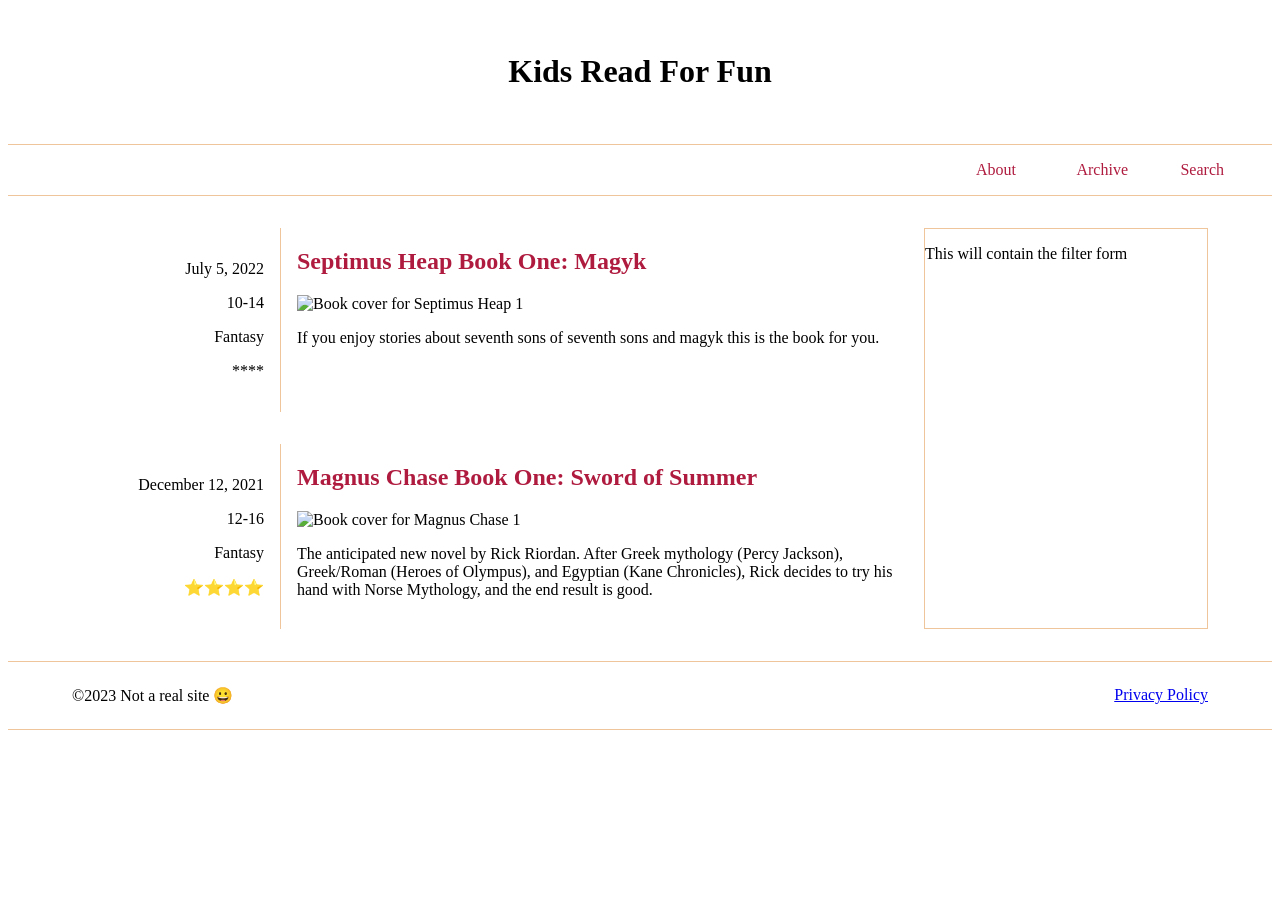
==== blog/index.html @ cabb46c7 "blog week 1 completed" ====
<!DOCTYPE html>
<html lang="en">
<head>
    <meta charset="UTF-8">
    <meta name="viewport" content="width=device-width, initial-scale=1.0">
    <title>Document</title>
    <meta name="description" content="Blog for book reviews">
    <meta name="Author" content="Ryan Sinclair">
    <link rel="stylesheet" href="blog.css">
    <script src="blog.js"></script>
</head>
<body>
    <header>
        <h1>Kids Read For Fun</h1>
        <div class="skiptocontent">
            <a href="#maincontent">skip to main content</a>
        </div>
        <nav>
            <ul class="header-links">
                <li><a href="#">About</a></li>
                <li><a href="#">Archive</a></li>
                <li><a href="#">Search</a></li>
            </ul>
        </nav>
    </header>
    <main id="maincontent">
        <div id="content">
            <section class="articles">
                <div class="book-info-left">
                    <p>July 5, 2022</p>
                    <p>10-14</p>
                    <p>Fantasy</p>
                    <p>****</p>
                </div>
                <div>
                    <h2>Septimus Heap Book One: Magyk</h2>
                    <img src="https://upload.wikimedia.org/wikipedia/en/5/5f/Magkycover2.jpg" alt="Book cover for Septimus Heap 1"></img>
                    <p>If you enjoy stories about seventh sons of seventh sons and magyk this is the book for you.</p>
                </div>
                <div class="book-info-left">
                    <p>December 12, 2021</p>
                    <p>12-16</p>
                    <p>Fantasy</p>
                    <p>⭐⭐⭐⭐</p>
                </div>
                <div>
                        <h2>Magnus Chase Book One: Sword of Summer</h2>
                    <img src="https://books.google.com/books/content/images/frontcover/xWuyBAAAQBAJ?fife=w300" alt="Book cover for Magnus Chase 1">
                    <p>The anticipated new novel by Rick Riordan. After Greek mythology (Percy Jackson), Greek/Roman (Heroes of Olympus), and Egyptian (Kane Chronicles), Rick decides to try his hand with Norse Mythology, and the end result is good.</p>
                </div>
            </section>
            <div class="filter-form">
                <p>This will contain the filter form</p>
            </div>
        </div>
    </main>
    <footer>
        <p>©2023 Not a real site 😀</p>
        <a href="https://www.youtube.com/watch?v=dQw4w9WgXcQ" target="_blank">Privacy Policy</a>
    </footer>
</body>
</html>
---- blog/blog.css ----
@import url("https://fonts.googleapis.com/css2?family=family=Mooli&display=swap");
:root {
    --border-color: #EFC69B;
    --title-color: #AF1B3F;
    --text-color: #473144;
}

header h1 {
    text-align: center;
    padding-top: 1em;
    padding-bottom: 1em;
}

.header-links {
    display: grid;
    grid-template-columns: 5em 7em 6em;
    color: var(--title-color);
    justify-content: end;
    justify-items: end;
    list-style: none;
    border-top: 1px solid var(--border-color);
    border-bottom: 1px solid var(--border-color);
    padding-top: 1em;
    padding-bottom: 1em;
    padding-right: 3em;
    margin-bottom: 2em;
}

.header-links a {
    color: var(--title-color);
    text-decoration: none;
}

#content {
    display: grid;
    grid-template-columns: 3fr 1fr;
    margin-right: 5vw;
    margin-left: 5vw;
}

.articles {
    display: grid;
    grid-template-rows: auto auto;
    grid-template-columns: 1fr 3fr;
    column-gap: 1em;
    row-gap: 2em;
}

.articles h2 {
    color: var(--title-color);
}

.articles img {
    display: block;
    margin: 0 auto;
}

.book-info-left {
    border-right: 1px solid var(--border-color);
    text-align: right;
    padding: 1em;
}

.filter-form {
    border: 1px solid var(--border-color);
}

.skiptocontent a {
    position: absolute;
    top: -1000px;
    justify-self: left;
    align-self: center;
    background-color: yellow;
    color: black;
}
.skiptocontent a:focus {
    top: 160px;
}

footer {
    border-top: 1px solid var(--border-color);
    border-bottom: 1px solid var(--border-color);
    margin-top: 2em;
    padding-top: .5em;
    padding-bottom: .5em;
    display: grid;
    grid-template-columns: auto auto;
}

footer p {
    padding-left: 5vw;
}

footer a {
    padding-right: 5vw;
    align-self: center;
    justify-self: right;
}
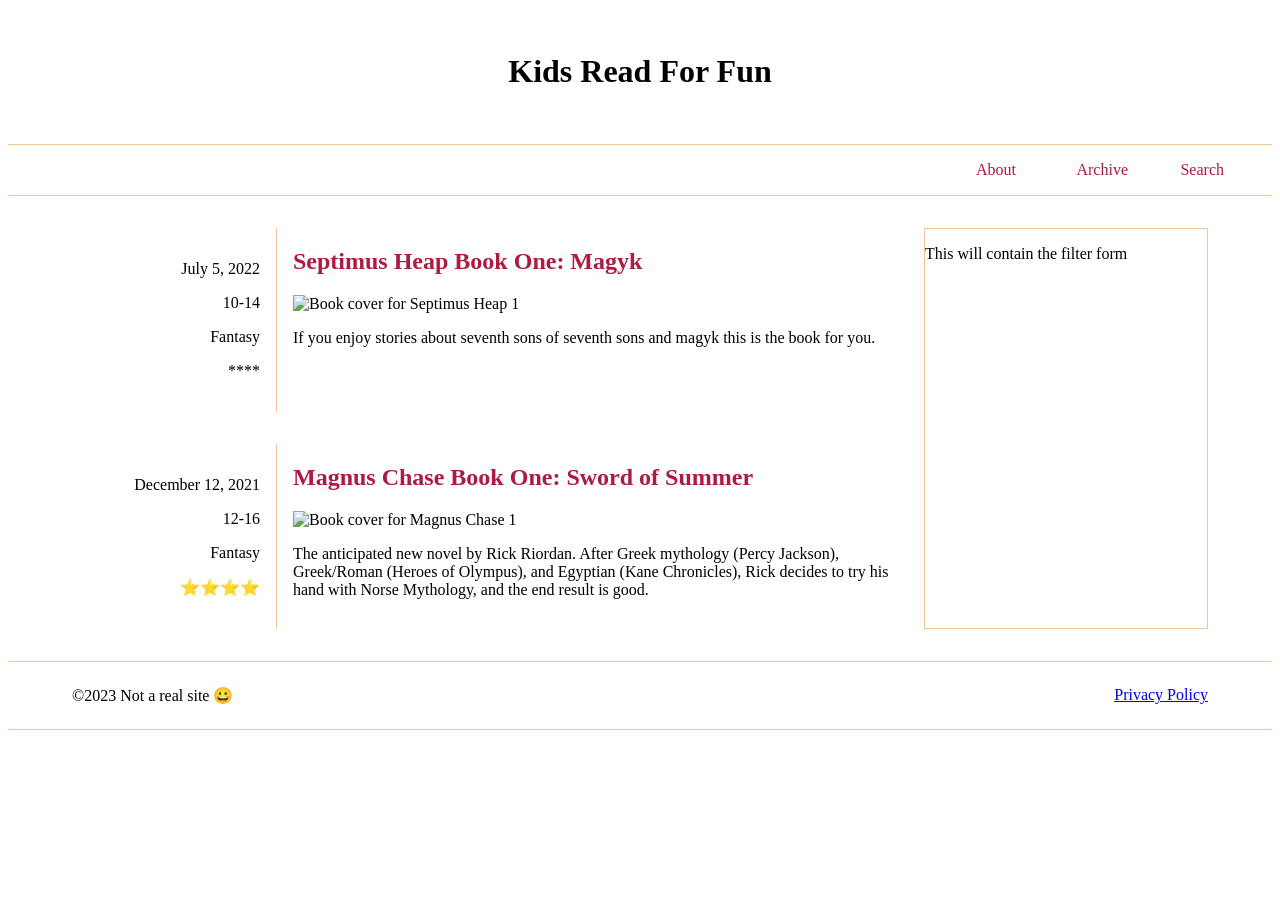
==== commit 1d434edd: "Made articles dynamically added to HTML with JS" ====
--- a/blog/index.html
+++ b/blog/index.html
@@ -7,7 +7,7 @@
     <meta name="description" content="Blog for book reviews">
     <meta name="Author" content="Ryan Sinclair">
     <link rel="stylesheet" href="blog.css">
-    <script src="blog.js"></script>
+    <script src="blog.js" defer></script>
 </head>
 <body>
     <header>
@@ -25,30 +25,7 @@
     </header>
     <main id="maincontent">
         <div id="content">
-            <section class="articles">
-                <div class="book-info-left">
-                    <p>July 5, 2022</p>
-                    <p>10-14</p>
-                    <p>Fantasy</p>
-                    <p>****</p>
-                </div>
-                <div>
-                    <h2>Septimus Heap Book One: Magyk</h2>
-                    <img src="https://upload.wikimedia.org/wikipedia/en/5/5f/Magkycover2.jpg" alt="Book cover for Septimus Heap 1"></img>
-                    <p>If you enjoy stories about seventh sons of seventh sons and magyk this is the book for you.</p>
-                </div>
-                <div class="book-info-left">
-                    <p>December 12, 2021</p>
-                    <p>12-16</p>
-                    <p>Fantasy</p>
-                    <p>⭐⭐⭐⭐</p>
-                </div>
-                <div>
-                        <h2>Magnus Chase Book One: Sword of Summer</h2>
-                    <img src="https://books.google.com/books/content/images/frontcover/xWuyBAAAQBAJ?fife=w300" alt="Book cover for Magnus Chase 1">
-                    <p>The anticipated new novel by Rick Riordan. After Greek mythology (Percy Jackson), Greek/Roman (Heroes of Olympus), and Egyptian (Kane Chronicles), Rick decides to try his hand with Norse Mythology, and the end result is good.</p>
-                </div>
-            </section>
+            <section class="articles"></section>
             <div class="filter-form">
                 <p>This will contain the filter form</p>
             </div>
--- a/blog/blog.css
+++ b/blog/blog.css
@@ -44,6 +44,7 @@
     grid-template-columns: 1fr 3fr;
     column-gap: 1em;
     row-gap: 2em;
+    padding-right: 1em;
 }
 
 .articles h2 {
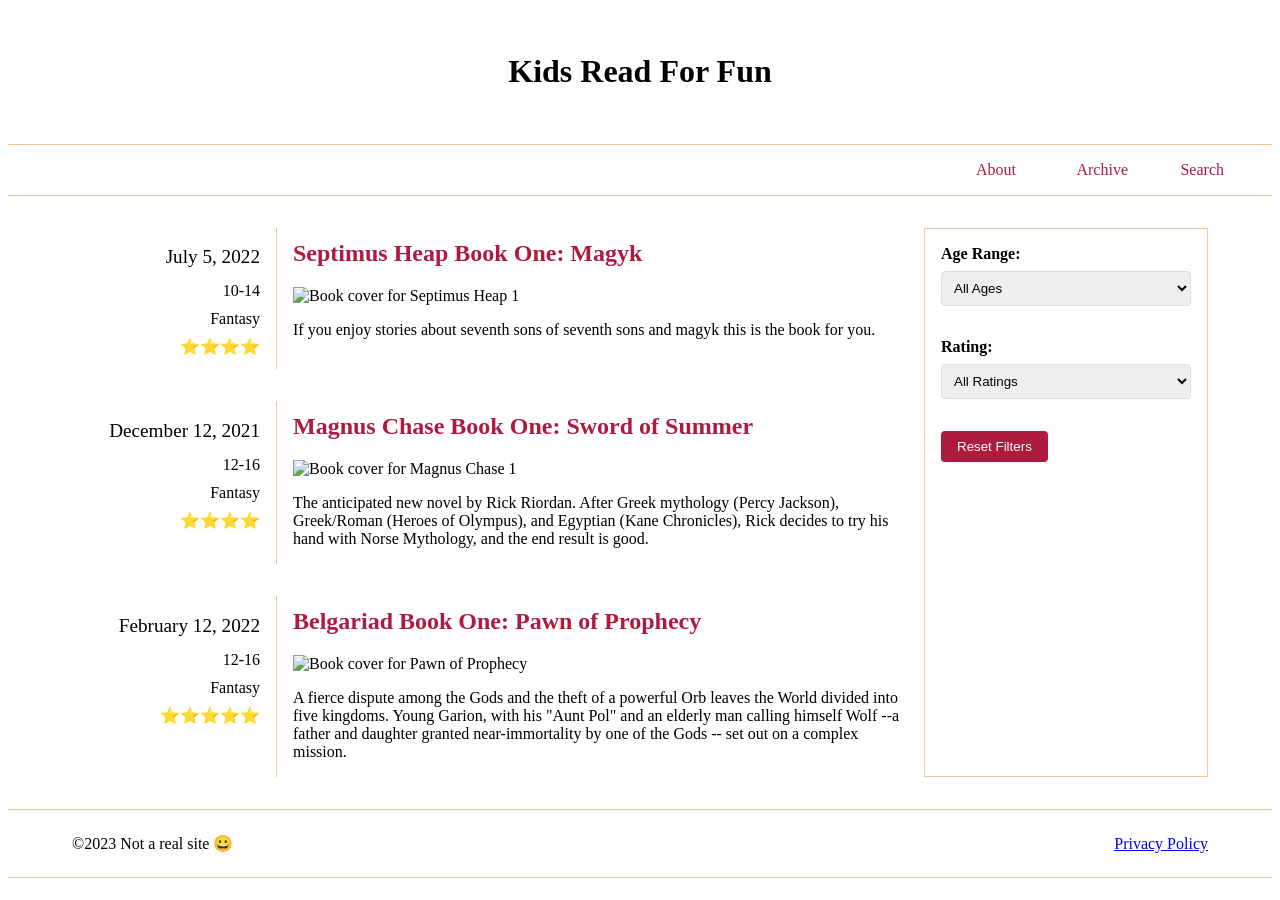
==== commit 0651a243: "Added filters" ====
--- a/blog/index.html
+++ b/blog/index.html
@@ -3,7 +3,7 @@
 <head>
     <meta charset="UTF-8">
     <meta name="viewport" content="width=device-width, initial-scale=1.0">
-    <title>Document</title>
+    <title>Kids Read For Fun Blog</title>
     <meta name="description" content="Blog for book reviews">
     <meta name="Author" content="Ryan Sinclair">
     <link rel="stylesheet" href="blog.css">
@@ -27,7 +27,25 @@
         <div id="content">
             <section class="articles"></section>
             <div class="filter-form">
-                <p>This will contain the filter form</p>
+                <form class="filter-container">
+                    <div class="filter-group">
+                        <label for="ageRange">Age Range:</label>
+                        <select name="ageRange" id="ageRange">
+                            <option value="">All Ages</option>
+                            <option value="10-14">10-14</option>
+                            <option value="12-16">12-16</option>
+                        </select>
+                    </div>
+                    <div class="filter-group">
+                        <label for="rating">Rating:</label>
+                        <select name="rating" id="rating">
+                            <option value="">All Ratings</option>
+                            <option value="⭐⭐⭐⭐⭐">5 Stars</option>
+                            <option value="⭐⭐⭐⭐">4 Stars</option>
+                        </select>
+                    </div>
+                    <button type="button" class="resetButton">Reset Filters</button>
+                </form>
             </div>
         </div>
     </main>
--- a/blog/blog.css
+++ b/blog/blog.css
@@ -3,6 +3,10 @@
     --border-color: #EFC69B;
     --title-color: #AF1B3F;
     --text-color: #473144;
+}
+
+header {
+    margin-bottom: 2em;
 }
 
 header h1 {
@@ -23,7 +27,6 @@
     padding-top: 1em;
     padding-bottom: 1em;
     padding-right: 3em;
-    margin-bottom: 2em;
 }
 
 .header-links a {
@@ -49,6 +52,7 @@
 
 .articles h2 {
     color: var(--title-color);
+    margin-top: 12px;
 }
 
 .articles img {
@@ -59,7 +63,14 @@
 .book-info-left {
     border-right: 1px solid var(--border-color);
     text-align: right;
-    padding: 1em;
+    padding-right: 1em;
+    padding-top: 0;
+    line-height: .75;
+}
+
+.article-date {
+    font-size: 1.2em;
+    line-height: 1em;
 }
 
 .filter-form {
@@ -76,6 +87,56 @@
 }
 .skiptocontent a:focus {
     top: 160px;
+}
+
+.filter-container {
+    padding: 1em;
+    margin-bottom: 2em;
+    border-radius: 5px;
+}
+
+.filter-group {
+    margin-bottom: 1em;
+}
+
+.filter-group label {
+    display: block;
+    margin-bottom: 0.5em;
+    font-weight: bold;
+}
+
+.filter-group select {
+    width: 100%;
+    padding: 0.5rem;
+    border: 1px solid #ddd;
+    border-radius: 4px;
+    margin-bottom: 1rem;
+    cursor: pointer;
+}
+
+.filter-group select:hover {
+    border-color: #007bff;
+}
+
+.resetButton {
+    padding: 0.5rem 1rem;
+    background-color: var(--title-color);
+    color: white;
+    border: none;
+    border-radius: 4px;
+    cursor: pointer;
+    transition: background-color 0.2s;
+}
+
+.no-results {
+    text-align: center;
+    padding: 2rem;
+    color: #666;
+    font-style: italic;
+}
+
+.resetButton:hover {
+    background-color: var(--text-color);
 }
 
 footer {
